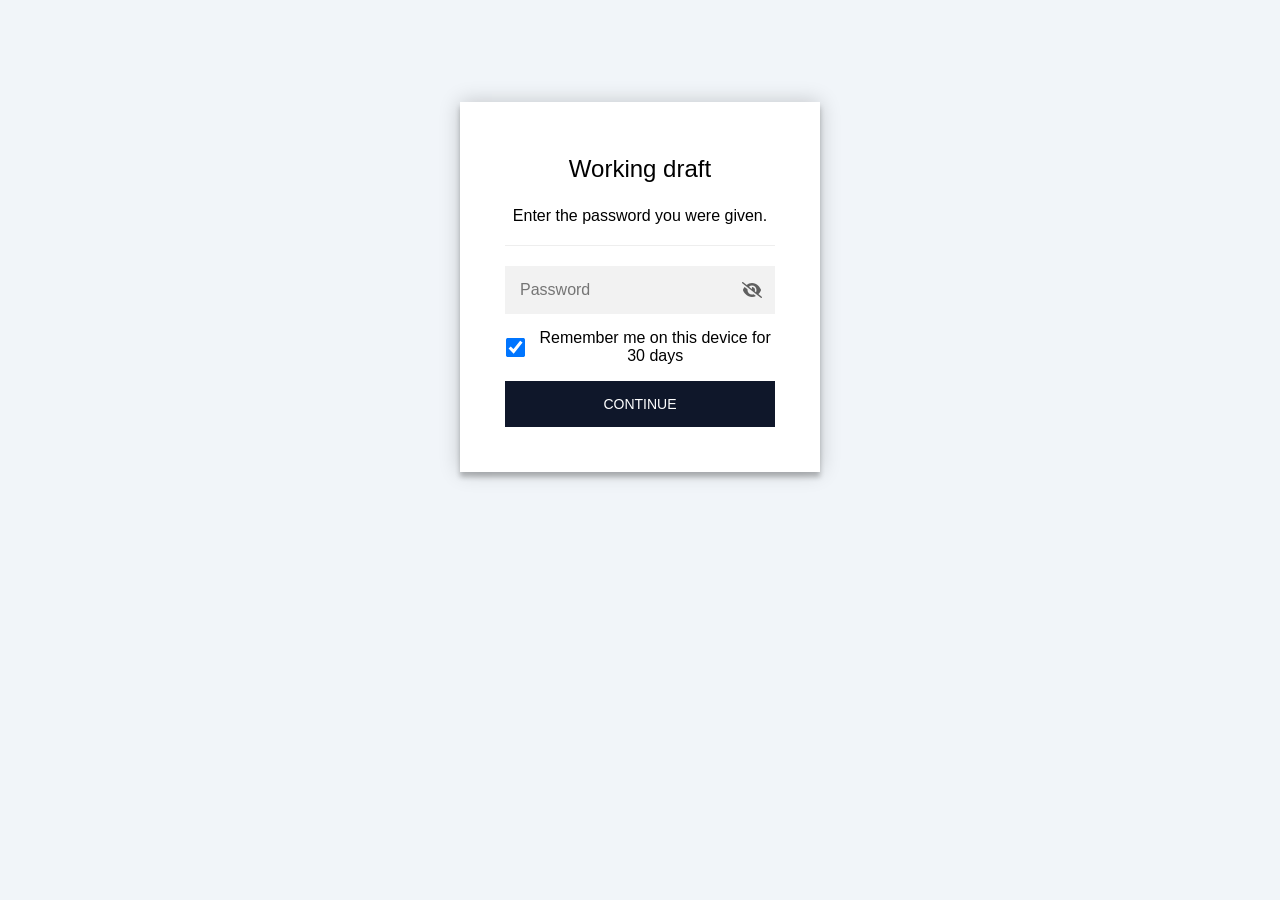
==== pack/index.html @ 9988597d "Update 2026-05-01 15:25 UTC" ====
<!DOCTYPE html>
<html class="staticrypt-html">
    <head>
        <meta charset="utf-8" />
        <title>Working draft</title>
        <meta name="viewport" content="width=device-width, initial-scale=1" />
        <meta name="robots" content="noindex, nofollow, noarchive, nosnippet" />
        <meta name="googlebot" content="noindex, nofollow, noarchive, nosnippet" />

        <!-- do not cache this page -->
        <meta http-equiv="cache-control" content="max-age=0" />
        <meta http-equiv="cache-control" content="no-cache" />
        <meta http-equiv="expires" content="0" />
        <meta http-equiv="expires" content="Tue, 01 Jan 1980 1:00:00 GMT" />
        <meta http-equiv="pragma" content="no-cache" />

        <style>
            .staticrypt-hr {
                margin-top: 20px;
                margin-bottom: 20px;
                border: 0;
                border-top: 1px solid #eee;
            }

            .staticrypt-page {
                width: 360px;
                padding: 8% 0 0;
                margin: auto;
                box-sizing: border-box;
            }

            .staticrypt-form {
                position: relative;
                z-index: 1;
                background: #ffffff;
                max-width: 360px;
                margin: 0 auto 100px;
                padding: 45px;
                text-align: center;
                box-shadow: 0 0 20px 0 rgba(0, 0, 0, 0.2), 0 5px 5px 0 rgba(0, 0, 0, 0.24);
            }

            .staticrypt-form input[type="password"],
            input[type="text"] {
                background: inherit;
                border: 0;
                box-sizing: border-box; /* This ensures padding is included in the total width */
                font-size: 14px;
                outline: 0;
                padding: 15px 30px 15px 15px; /* Adjust the padding to ensure there is space for the icon */
                width: 100%;
            }

            .staticrypt-password-container {
                position: relative;
                outline: 0;
                background: #f2f2f2;
                width: 100%;
                border: 0;
                margin: 0 0 15px;
                box-sizing: border-box;
            }

            .staticrypt-toggle-password-visibility {
                cursor: pointer;
                height: 20px;
                opacity: 60%;
                padding: 13px;
                position: absolute;
                right: 0;
                top: 50%;
                transform: translateY(-50%);
                width: 20px;
            }

            .staticrypt-form .staticrypt-decrypt-button {
                text-transform: uppercase;
                outline: 0;
                background: #0F172A;
                width: 100%;
                border: 0;
                padding: 15px;
                color: #ffffff;
                font-size: 14px;
                cursor: pointer;
            }

            .staticrypt-form .staticrypt-decrypt-button:hover,
            .staticrypt-form .staticrypt-decrypt-button:active,
            .staticrypt-form .staticrypt-decrypt-button:focus {
                background: #0F172A;
                filter: brightness(92%);
            }

            .staticrypt-html {
                height: 100%;
            }

            .staticrypt-body {
                height: 100%;
                margin: 0;
            }

            .staticrypt-content {
                height: 100%;
                margin-bottom: 1em;
                background: #F1F5F9;
                font-family: "Arial", sans-serif;
                -webkit-font-smoothing: antialiased;
                -moz-osx-font-smoothing: grayscale;
            }

            .staticrypt-instructions {
                margin-top: -1em;
                margin-bottom: 1em;
            }

            .staticrypt-title {
                font-size: 1.5em;
            }

            label.staticrypt-remember {
                display: flex;
                align-items: center;
                margin-bottom: 1em;
            }

            .staticrypt-remember input[type="checkbox"] {
                transform: scale(1.5);
                margin-right: 1em;
            }

            .hidden {
                display: none !important;
            }

            .staticrypt-spinner-container {
                height: 100%;
                display: flex;
                align-items: center;
                justify-content: center;
            }

            .staticrypt-spinner {
                display: inline-block;
                width: 2rem;
                height: 2rem;
                vertical-align: text-bottom;
                border: 0.25em solid gray;
                border-right-color: transparent;
                border-radius: 50%;
                -webkit-animation: spinner-border 0.75s linear infinite;
                animation: spinner-border 0.75s linear infinite;
                animation-duration: 0.75s;
                animation-timing-function: linear;
                animation-delay: 0s;
                animation-iteration-count: infinite;
                animation-direction: normal;
                animation-fill-mode: none;
                animation-play-state: running;
                animation-name: spinner-border;
            }

            @keyframes spinner-border {
                100% {
                    transform: rotate(360deg);
                }
            }

            @media screen and (-webkit-min-device-pixel-ratio: 0) {
                .staticrypt-form input[type="password"],
                input[type="text"] {
                    font-size: 16px;
                }
            }
        </style>
    </head>

    <body class="staticrypt-body">
        <div id="staticrypt_loading" class="staticrypt-spinner-container">
            <div class="staticrypt-spinner"></div>
        </div>

        <div id="staticrypt_content" class="staticrypt-content hidden">
            <div class="staticrypt-page">
                <div class="staticrypt-form">
                    <div class="staticrypt-instructions">
                        <p class="staticrypt-title">Working draft</p>
                        <p>Enter the password you were given.</p>
                    </div>

                    <hr class="staticrypt-hr" />

                    <form id="staticrypt-form" action="#" method="post">
                        <div class="staticrypt-password-container">
                            <input
                                id="staticrypt-password"
                                type="password"
                                name="password"
                                placeholder="Password"
                                autofocus
                            />

                            <img
                                class="staticrypt-toggle-password-visibility"
                                alt="Show password"
                                title="Show password"
                                src="[data-uri]"
                            />
                        </div>

                        <label id="staticrypt-remember-label" class="staticrypt-remember hidden">
                            <input id="staticrypt-remember" type="checkbox" name="remember" checked />
                            Remember me on this device for 30 days
                        </label>

                        <input type="submit" class="staticrypt-decrypt-button" value="Continue" />
                    </form>
                </div>
            </div>
        </div>

        <script>
            // these variables will be filled when generating the file - the template format is 'variable_name'
            const staticryptInitiator = ((function(){
  const exports = {};
  const cryptoEngine = ((function(){
  const exports = {};
  const { subtle } = crypto;

const IV_BITS = 16 * 8;
const HEX_BITS = 4;
const ENCRYPTION_ALGO = "AES-CBC";

/**
 * Translates between utf8 encoded hexadecimal strings
 * and Uint8Array bytes.
 */
const HexEncoder = {
    /**
     * hex string -> bytes
     * @param {string} hexString
     * @returns {Uint8Array}
     */
    parse: function (hexString) {
        if (hexString.length % 2 !== 0) throw "Invalid hexString";
        const arrayBuffer = new Uint8Array(hexString.length / 2);

        for (let i = 0; i < hexString.length; i += 2) {
            const byteValue = parseInt(hexString.substring(i, i + 2), 16);
            if (isNaN(byteValue)) {
                throw "Invalid hexString";
            }
            arrayBuffer[i / 2] = byteValue;
        }
        return arrayBuffer;
    },

    /**
     * bytes -> hex string
     * @param {Uint8Array} bytes
     * @returns {string}
     */
    stringify: function (bytes) {
        const hexBytes = [];

        for (let i = 0; i < bytes.length; ++i) {
            let byteString = bytes[i].toString(16);
            if (byteString.length < 2) {
                byteString = "0" + byteString;
            }
            hexBytes.push(byteString);
        }
        return hexBytes.join("");
    },
};

/**
 * Translates between utf8 strings and Uint8Array bytes.
 */
const UTF8Encoder = {
    parse: function (str) {
        return new TextEncoder().encode(str);
    },

    stringify: function (bytes) {
        return new TextDecoder().decode(bytes);
    },
};

/**
 * Salt and encrypt a msg with a password.
 */
async function encrypt(msg, hashedPassword) {
    // Must be 16 bytes, unpredictable, and preferably cryptographically random. However, it need not be secret.
    // https://developer.mozilla.org/en-US/docs/Web/API/SubtleCrypto/encrypt#parameters
    const iv = crypto.getRandomValues(new Uint8Array(IV_BITS / 8));

    const key = await subtle.importKey("raw", HexEncoder.parse(hashedPassword), ENCRYPTION_ALGO, false, ["encrypt"]);

    const encrypted = await subtle.encrypt(
        {
            name: ENCRYPTION_ALGO,
            iv: iv,
        },
        key,
        UTF8Encoder.parse(msg)
    );

    // iv will be 32 hex characters, we prepend it to the ciphertext for use in decryption
    return HexEncoder.stringify(iv) + HexEncoder.stringify(new Uint8Array(encrypted));
}
exports.encrypt = encrypt;

/**
 * Decrypt a salted msg using a password.
 *
 * @param {string} encryptedMsg
 * @param {string} hashedPassword
 * @returns {Promise<string>}
 */
async function decrypt(encryptedMsg, hashedPassword) {
    const ivLength = IV_BITS / HEX_BITS;
    const iv = HexEncoder.parse(encryptedMsg.substring(0, ivLength));
    const encrypted = encryptedMsg.substring(ivLength);

    const key = await subtle.importKey("raw", HexEncoder.parse(hashedPassword), ENCRYPTION_ALGO, false, ["decrypt"]);

    const outBuffer = await subtle.decrypt(
        {
            name: ENCRYPTION_ALGO,
            iv: iv,
        },
        key,
        HexEncoder.parse(encrypted)
    );

    return UTF8Encoder.stringify(new Uint8Array(outBuffer));
}
exports.decrypt = decrypt;

/**
 * Salt and hash the password so it can be stored in localStorage without opening a password reuse vulnerability.
 *
 * @param {string} password
 * @param {string} salt
 * @returns {Promise<string>}
 */
async function hashPassword(password, salt) {
    // we hash the password in multiple steps, each adding more iterations. This is because we used to allow less
    // iterations, so for backward compatibility reasons, we need to support going from that to more iterations.
    let hashedPassword = await hashLegacyRound(password, salt);

    hashedPassword = await hashSecondRound(hashedPassword, salt);

    return hashThirdRound(hashedPassword, salt);
}
exports.hashPassword = hashPassword;

/**
 * This hashes the password with 1k iterations. This is a low number, we need this function to support backwards
 * compatibility.
 *
 * @param {string} password
 * @param {string} salt
 * @returns {Promise<string>}
 */
function hashLegacyRound(password, salt) {
    return pbkdf2(password, salt, 1000, "SHA-1");
}
exports.hashLegacyRound = hashLegacyRound;

/**
 * Add a second round of iterations. This is because we used to use 1k, so for backwards compatibility with
 * remember-me/autodecrypt links, we need to support going from that to more iterations.
 *
 * @param hashedPassword
 * @param salt
 * @returns {Promise<string>}
 */
function hashSecondRound(hashedPassword, salt) {
    return pbkdf2(hashedPassword, salt, 14000, "SHA-256");
}
exports.hashSecondRound = hashSecondRound;

/**
 * Add a third round of iterations to bring total number to 600k. This is because we used to use 1k, then 15k, so for
 * backwards compatibility with remember-me/autodecrypt links, we need to support going from that to more iterations.
 *
 * @param hashedPassword
 * @param salt
 * @returns {Promise<string>}
 */
function hashThirdRound(hashedPassword, salt) {
    return pbkdf2(hashedPassword, salt, 585000, "SHA-256");
}
exports.hashThirdRound = hashThirdRound;

/**
 * Salt and hash the password so it can be stored in localStorage without opening a password reuse vulnerability.
 *
 * @param {string} password
 * @param {string} salt
 * @param {int} iterations
 * @param {string} hashAlgorithm
 * @returns {Promise<string>}
 */
async function pbkdf2(password, salt, iterations, hashAlgorithm) {
    const key = await subtle.importKey("raw", UTF8Encoder.parse(password), "PBKDF2", false, ["deriveBits"]);

    const keyBytes = await subtle.deriveBits(
        {
            name: "PBKDF2",
            hash: hashAlgorithm,
            iterations,
            salt: UTF8Encoder.parse(salt),
        },
        key,
        256
    );

    return HexEncoder.stringify(new Uint8Array(keyBytes));
}

function generateRandomSalt() {
    const bytes = crypto.getRandomValues(new Uint8Array(128 / 8));

    return HexEncoder.stringify(new Uint8Array(bytes));
}
exports.generateRandomSalt = generateRandomSalt;

async function signMessage(hashedPassword, message) {
    const key = await subtle.importKey(
        "raw",
        HexEncoder.parse(hashedPassword),
        {
            name: "HMAC",
            hash: "SHA-256",
        },
        false,
        ["sign"]
    );
    const signature = await subtle.sign("HMAC", key, UTF8Encoder.parse(message));

    return HexEncoder.stringify(new Uint8Array(signature));
}
exports.signMessage = signMessage;

function getRandomAlphanum() {
    const possibleCharacters = "abcdefghijklmnopqrstuvwxyzABCDEFGHIJKLMNOPQRSTUVWXYZ0123456789";

    let byteArray;
    let parsedInt;

    // Keep generating new random bytes until we get a value that falls
    // within a range that can be evenly divided by possibleCharacters.length
    do {
        byteArray = crypto.getRandomValues(new Uint8Array(1));
        // extract the lowest byte to get an int from 0 to 255 (probably unnecessary, since we're only generating 1 byte)
        parsedInt = byteArray[0] & 0xff;
    } while (parsedInt >= 256 - (256 % possibleCharacters.length));

    // Take the modulo of the parsed integer to get a random number between 0 and totalLength - 1
    const randomIndex = parsedInt % possibleCharacters.length;

    return possibleCharacters[randomIndex];
}

/**
 * Generate a random string of a given length.
 *
 * @param {int} length
 * @returns {string}
 */
function generateRandomString(length) {
    let randomString = "";

    for (let i = 0; i < length; i++) {
        randomString += getRandomAlphanum();
    }

    return randomString;
}
exports.generateRandomString = generateRandomString;

  return exports;
})());
const codec = ((function(){
  const exports = {};
  /**
 * Initialize the codec with the provided cryptoEngine - this return functions to encode and decode messages.
 *
 * @param cryptoEngine - the engine to use for encryption / decryption
 */
function init(cryptoEngine) {
    const exports = {};

    /**
     * Top-level function for encoding a message.
     * Includes password hashing, encryption, and signing.
     *
     * @param {string} msg
     * @param {string} password
     * @param {string} salt
     *
     * @returns {string} The encoded text
     */
    async function encode(msg, password, salt) {
        const hashedPassword = await cryptoEngine.hashPassword(password, salt);

        const encrypted = await cryptoEngine.encrypt(msg, hashedPassword);

        // we use the hashed password in the HMAC because this is effectively what will be used a password (so we can store
        // it in localStorage safely, we don't use the clear text password)
        const hmac = await cryptoEngine.signMessage(hashedPassword, encrypted);

        return hmac + encrypted;
    }
    exports.encode = encode;

    /**
     * Encode using a password that has already been hashed. This is useful to encode multiple messages in a row, that way
     * we don't need to hash the password multiple times.
     *
     * @param {string} msg
     * @param {string} hashedPassword
     *
     * @returns {string} The encoded text
     */
    async function encodeWithHashedPassword(msg, hashedPassword) {
        const encrypted = await cryptoEngine.encrypt(msg, hashedPassword);

        // we use the hashed password in the HMAC because this is effectively what will be used a password (so we can store
        // it in localStorage safely, we don't use the clear text password)
        const hmac = await cryptoEngine.signMessage(hashedPassword, encrypted);

        return hmac + encrypted;
    }
    exports.encodeWithHashedPassword = encodeWithHashedPassword;

    /**
     * Top-level function for decoding a message.
     * Includes signature check and decryption.
     *
     * @param {string} signedMsg
     * @param {string} hashedPassword
     * @param {string} salt
     * @param {int} backwardCompatibleAttempt
     * @param {string} originalPassword
     *
     * @returns {Object} {success: true, decoded: string} | {success: false, message: string}
     */
    async function decode(signedMsg, hashedPassword, salt, backwardCompatibleAttempt = 0, originalPassword = "") {
        const encryptedHMAC = signedMsg.substring(0, 64);
        const encryptedMsg = signedMsg.substring(64);
        const decryptedHMAC = await cryptoEngine.signMessage(hashedPassword, encryptedMsg);

        if (decryptedHMAC !== encryptedHMAC) {
            // we have been raising the number of iterations in the hashing algorithm multiple times, so to support the old
            // remember-me/autodecrypt links we need to try bringing the old hashes up to speed.
            originalPassword = originalPassword || hashedPassword;
            if (backwardCompatibleAttempt === 0) {
                const updatedHashedPassword = await cryptoEngine.hashThirdRound(originalPassword, salt);

                return decode(signedMsg, updatedHashedPassword, salt, backwardCompatibleAttempt + 1, originalPassword);
            }
            if (backwardCompatibleAttempt === 1) {
                let updatedHashedPassword = await cryptoEngine.hashSecondRound(originalPassword, salt);
                updatedHashedPassword = await cryptoEngine.hashThirdRound(updatedHashedPassword, salt);

                return decode(signedMsg, updatedHashedPassword, salt, backwardCompatibleAttempt + 1, originalPassword);
            }

            return { success: false, message: "Signature mismatch" };
        }

        return {
            success: true,
            decoded: await cryptoEngine.decrypt(encryptedMsg, hashedPassword),
        };
    }
    exports.decode = decode;

    return exports;
}
exports.init = init;

  return exports;
})());
const decode = codec.init(cryptoEngine).decode;

/**
 * Initialize the staticrypt module, that exposes functions callbable by the password_template.
 *
 * @param {{
 *  staticryptEncryptedMsgUniqueVariableName: string,
 *  isRememberEnabled: boolean,
 *  rememberDurationInDays: number,
 *  staticryptSaltUniqueVariableName: string,
 * }} staticryptConfig - object of data that is stored on the password_template at encryption time.
 *
 * @param {{
 *  rememberExpirationKey: string,
 *  rememberPassphraseKey: string,
 *  replaceHtmlCallback: function,
 *  clearLocalStorageCallback: function,
 * }} templateConfig - object of data that can be configured by a custom password_template.
 */
function init(staticryptConfig, templateConfig) {
    const exports = {};

    /**
     * Decrypt our encrypted page, replace the whole HTML.
     *
     * @param {string} hashedPassword
     * @returns {Promise<boolean>}
     */
    async function decryptAndReplaceHtml(hashedPassword) {
        const { staticryptEncryptedMsgUniqueVariableName, staticryptSaltUniqueVariableName } = staticryptConfig;
        const { replaceHtmlCallback } = templateConfig;

        const result = await decode(
            staticryptEncryptedMsgUniqueVariableName,
            hashedPassword,
            staticryptSaltUniqueVariableName
        );
        if (!result.success) {
            return false;
        }
        const plainHTML = result.decoded;

        // if the user configured a callback call it, otherwise just replace the whole HTML
        if (typeof replaceHtmlCallback === "function") {
            replaceHtmlCallback(plainHTML);
        } else {
            document.write(plainHTML);
            document.close();
        }

        return true;
    }

    /**
     * Attempt to decrypt the page and replace the whole HTML.
     *
     * @param {string} password
     * @param {boolean} isRememberChecked
     *
     * @returns {Promise<{isSuccessful: boolean, hashedPassword?: string}>} - we return an object, so that if we want to
     *   expose more information in the future we can do it without breaking the password_template
     */
    async function handleDecryptionOfPage(password, isRememberChecked) {
        const { staticryptSaltUniqueVariableName } = staticryptConfig;

        // decrypt and replace the whole page
        const hashedPassword = await cryptoEngine.hashPassword(password, staticryptSaltUniqueVariableName);
        return handleDecryptionOfPageFromHash(hashedPassword, isRememberChecked);
    }
    exports.handleDecryptionOfPage = handleDecryptionOfPage;

    async function handleDecryptionOfPageFromHash(hashedPassword, isRememberChecked) {
        const { isRememberEnabled, rememberDurationInDays } = staticryptConfig;
        const { rememberExpirationKey, rememberPassphraseKey } = templateConfig;

        const isDecryptionSuccessful = await decryptAndReplaceHtml(hashedPassword);

        if (!isDecryptionSuccessful) {
            return {
                isSuccessful: false,
                hashedPassword,
            };
        }

        // remember the hashedPassword and set its expiration if necessary
        if (isRememberEnabled && isRememberChecked) {
            window.localStorage.setItem(rememberPassphraseKey, hashedPassword);

            // set the expiration if the duration isn't 0 (meaning no expiration)
            if (rememberDurationInDays > 0) {
                window.localStorage.setItem(
                    rememberExpirationKey,
                    (new Date().getTime() + rememberDurationInDays * 24 * 60 * 60 * 1000).toString()
                );
            }
        }

        return {
            isSuccessful: true,
            hashedPassword,
        };
    }
    exports.handleDecryptionOfPageFromHash = handleDecryptionOfPageFromHash;

    /**
     * Clear localstorage from staticrypt related values
     */
    function clearLocalStorage() {
        const { clearLocalStorageCallback, rememberExpirationKey, rememberPassphraseKey } = templateConfig;

        if (typeof clearLocalStorageCallback === "function") {
            clearLocalStorageCallback();
        } else {
            localStorage.removeItem(rememberPassphraseKey);
            localStorage.removeItem(rememberExpirationKey);
        }
    }

    async function handleDecryptOnLoad() {
        let isSuccessful = await decryptOnLoadFromUrl();

        if (!isSuccessful) {
            isSuccessful = await decryptOnLoadFromRememberMe();
        }

        return { isSuccessful };
    }
    exports.handleDecryptOnLoad = handleDecryptOnLoad;

    /**
     * Clear storage if we are logging out
     *
     * @returns {boolean} - whether we logged out
     */
    function logoutIfNeeded() {
        const logoutKey = "staticrypt_logout";

        // handle logout through query param
        const queryParams = new URLSearchParams(window.location.search);
        if (queryParams.has(logoutKey)) {
            clearLocalStorage();
            return true;
        }

        // handle logout through URL fragment
        const hash = window.location.hash.substring(1);
        if (hash.includes(logoutKey)) {
            clearLocalStorage();
            return true;
        }

        return false;
    }

    /**
     * To be called on load: check if we want to try to decrypt and replace the HTML with the decrypted content, and
     * try to do it if needed.
     *
     * @returns {Promise<boolean>} true if we derypted and replaced the whole page, false otherwise
     */
    async function decryptOnLoadFromRememberMe() {
        const { rememberDurationInDays } = staticryptConfig;
        const { rememberExpirationKey, rememberPassphraseKey } = templateConfig;

        // if we are login out, terminate
        if (logoutIfNeeded()) {
            return false;
        }

        // if there is expiration configured, check if we're not beyond the expiration
        if (rememberDurationInDays && rememberDurationInDays > 0) {
            const expiration = localStorage.getItem(rememberExpirationKey),
                isExpired = expiration && new Date().getTime() > parseInt(expiration);

            if (isExpired) {
                clearLocalStorage();
                return false;
            }
        }

        const hashedPassword = localStorage.getItem(rememberPassphraseKey);

        if (hashedPassword) {
            // try to decrypt
            const isDecryptionSuccessful = await decryptAndReplaceHtml(hashedPassword);

            // if the decryption is unsuccessful the password might be wrong - silently clear the saved data and let
            // the user fill the password form again
            if (!isDecryptionSuccessful) {
                clearLocalStorage();
                return false;
            }

            return true;
        }

        return false;
    }

    async function decryptOnLoadFromUrl() {
        const passwordKey = "staticrypt_pwd";
        const rememberMeKey = "remember_me";

        // try to get the password from the query param (for backward compatibility - we now want to avoid this method,
        // since it sends the hashed password to the server which isn't needed)
        const queryParams = new URLSearchParams(window.location.search);
        const hashedPasswordQuery = queryParams.get(passwordKey);
        const rememberMeQuery = queryParams.get(rememberMeKey);

        const urlFragment = window.location.hash.substring(1);
        // get the password from the url fragment
        const hashedPasswordRegexMatch = urlFragment.match(new RegExp(passwordKey + "=([^&]*)"));
        const hashedPasswordFragment = hashedPasswordRegexMatch ? hashedPasswordRegexMatch[1] : null;
        const rememberMeFragment = urlFragment.includes(rememberMeKey);

        const hashedPassword = hashedPasswordFragment || hashedPasswordQuery;
        const rememberMe = rememberMeFragment || rememberMeQuery;

        if (hashedPassword) {
            return handleDecryptionOfPageFromHash(hashedPassword, rememberMe);
        }

        return false;
    }

    return exports;
}
exports.init = init;

  return exports;
})());
            const templateError = "Bad password!",
                templateToggleAltShow = "Show password",
                templateToggleAltHide = "Hide password",
                isRememberEnabled = true,
                staticryptConfig = {"staticryptEncryptedMsgUniqueVariableName":"[base64]","isRememberEnabled":true,"rememberDurationInDays":30,"staticryptSaltUniqueVariableName":"916494d962ece182bd244742185169b6"};

            // you can edit these values to customize some of the behavior of StatiCrypt
            const templateConfig = {
                rememberExpirationKey: "staticrypt_expiration",
                rememberPassphraseKey: "staticrypt_passphrase",
                replaceHtmlCallback: null,
                clearLocalStorageCallback: null,
            };

            // init the staticrypt engine
            const staticrypt = staticryptInitiator.init(staticryptConfig, templateConfig);

            // try to automatically decrypt on load if there is a saved password
            window.onload = async function () {
                const { isSuccessful } = await staticrypt.handleDecryptOnLoad();

                // if we didn't decrypt anything on load, show the password prompt. Otherwise the content has already been
                // replaced, no need to do anything
                if (!isSuccessful) {
                    // hide loading screen
                    document.getElementById("staticrypt_loading").classList.add("hidden");
                    document.getElementById("staticrypt_content").classList.remove("hidden");
                    document.getElementById("staticrypt-password").focus();

                    // show the remember me checkbox
                    if (isRememberEnabled) {
                        document.getElementById("staticrypt-remember-label").classList.remove("hidden");
                    }
                }
            };

            // toggle password visibility
            const toggleIcon = document.querySelector(".staticrypt-toggle-password-visibility");
            // these two icons are coming from FontAwesome
            const imgSrcEyeClosed =
                "[data-uri]";
            const imgSrcEyeOpened =
                "[data-uri]";
            toggleIcon.addEventListener("click", function () {
                const passwordInput = document.getElementById("staticrypt-password");
                if (passwordInput.type === "password") {
                    passwordInput.type = "text";
                    toggleIcon.src = imgSrcEyeOpened;
                    toggleIcon.alt = templateToggleAltHide;
                    toggleIcon.title = templateToggleAltHide;
                } else {
                    passwordInput.type = "password";
                    toggleIcon.src = imgSrcEyeClosed;
                    toggleIcon.alt = templateToggleAltShow;
                    toggleIcon.title = templateToggleAltShow;
                }
            });

            // handle password form submission
            document.getElementById("staticrypt-form").addEventListener("submit", async function (e) {
                e.preventDefault();

                const password = document.getElementById("staticrypt-password").value,
                    isRememberChecked = document.getElementById("staticrypt-remember").checked;

                const { isSuccessful } = await staticrypt.handleDecryptionOfPage(password, isRememberChecked);

                if (!isSuccessful) {
                    alert(templateError);
                }
            });
        </script>
    </body>
</html>
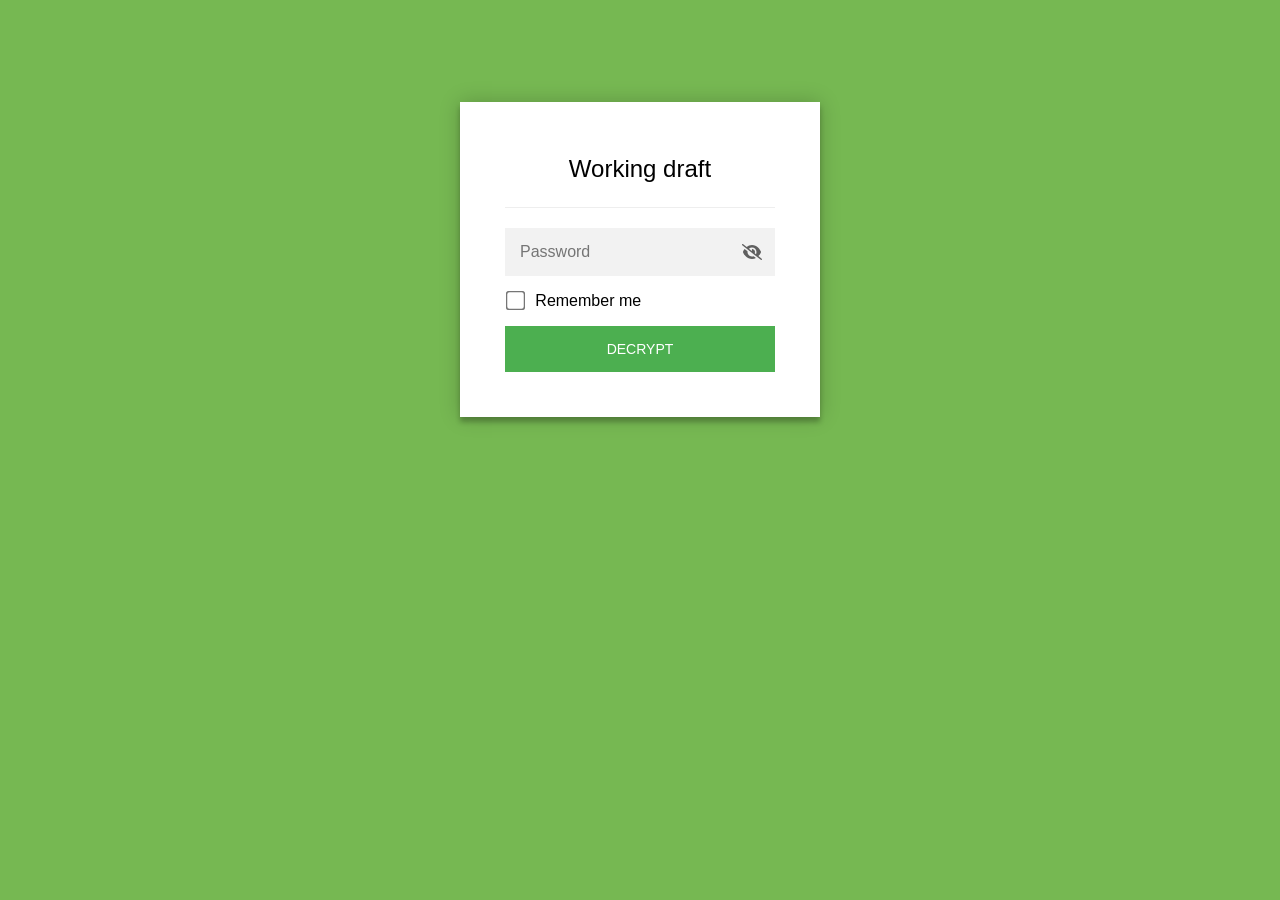
==== commit eca9a784: "Remove fabricated ~7,000 m² GFA figure; add assumptions register pack + calculator: drop the unsourc" ====
--- a/pack/index.html
+++ b/pack/index.html
@@ -4,8 +4,6 @@
         <meta charset="utf-8" />
         <title>Working draft</title>
         <meta name="viewport" content="width=device-width, initial-scale=1" />
-        <meta name="robots" content="noindex, nofollow, noarchive, nosnippet" />
-        <meta name="googlebot" content="noindex, nofollow, noarchive, nosnippet" />
 
         <!-- do not cache this page -->
         <meta http-equiv="cache-control" content="max-age=0" />
@@ -76,7 +74,7 @@
             .staticrypt-form .staticrypt-decrypt-button {
                 text-transform: uppercase;
                 outline: 0;
-                background: #0F172A;
+                background: #4CAF50;
                 width: 100%;
                 border: 0;
                 padding: 15px;
@@ -88,7 +86,7 @@
             .staticrypt-form .staticrypt-decrypt-button:hover,
             .staticrypt-form .staticrypt-decrypt-button:active,
             .staticrypt-form .staticrypt-decrypt-button:focus {
-                background: #0F172A;
+                background: #4CAF50;
                 filter: brightness(92%);
             }
 
@@ -104,7 +102,7 @@
             .staticrypt-content {
                 height: 100%;
                 margin-bottom: 1em;
-                background: #F1F5F9;
+                background: #76B852;
                 font-family: "Arial", sans-serif;
                 -webkit-font-smoothing: antialiased;
                 -moz-osx-font-smoothing: grayscale;
@@ -186,7 +184,7 @@
                 <div class="staticrypt-form">
                     <div class="staticrypt-instructions">
                         <p class="staticrypt-title">Working draft</p>
-                        <p>Enter the password you were given.</p>
+                        <p></p>
                     </div>
 
                     <hr class="staticrypt-hr" />
@@ -210,11 +208,11 @@
                         </div>
 
                         <label id="staticrypt-remember-label" class="staticrypt-remember hidden">
-                            <input id="staticrypt-remember" type="checkbox" name="remember" checked />
-                            Remember me on this device for 30 days
+                            <input id="staticrypt-remember" type="checkbox" name="remember" />
+                            Remember me
                         </label>
 
-                        <input type="submit" class="staticrypt-decrypt-button" value="Continue" />
+                        <input type="submit" class="staticrypt-decrypt-button" value="DECRYPT" />
                     </form>
                 </div>
             </div>
@@ -822,7 +820,7 @@
                 templateToggleAltShow = "Show password",
                 templateToggleAltHide = "Hide password",
                 isRememberEnabled = true,
-                staticryptConfig = {"staticryptEncryptedMsgUniqueVariableName":"[base64]